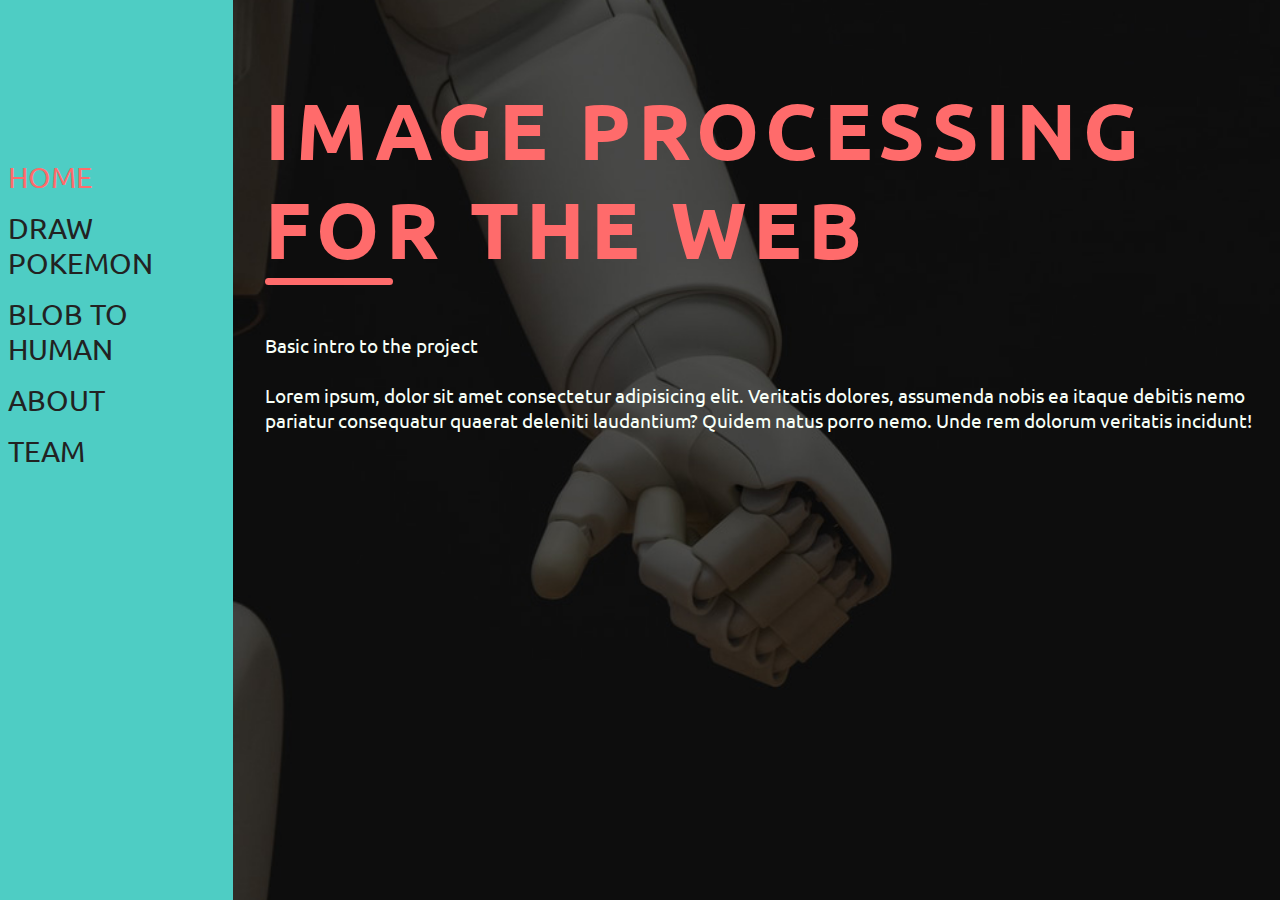
==== index.html @ 00f55019 "first commit" ====
<html lang="en">
<head>
	<meta charset="UTF-8">
	<meta name="viewport" content="width=device-width, initial-scale=1.0">
	<title>TEAM MACDEV</title>

	<!-- font -->
	<link rel="preconnect" href="https://fonts.gstatic.com">
	<link href="https://fonts.googleapis.com/css2?family=Ubuntu&display=swap" rel="stylesheet">

	<!-- MY CSS -->
	<link rel="stylesheet" href="./style.css">
	<link rel="stylesheet" href="./breakpoints.css">

</head>
<body>
	
	<div class="wrapper">

		<!-- NAVBAR -->
		<!-- NAVBAR -->
		<!-- NAVBAR -->
		<div class="navBar">
			<div class="spacer"></div>
			<a href="#home" class="nav-link active">HOME</a>
			<a href="./model01/catModel.html" class="nav-link">DRAW POKEMON</a>
			<a href="./model02/human.html" class="nav-link">BLOB TO HUMAN</a>
			<a href="#about" class="nav-link">ABOUT</a>
			<a href="#team" class="nav-link">TEAM</a>
		</div>
		<!-- NAVBAR -->
		<!-- NAVBAR -->
		<!-- NAVBAR -->
		<div class="content">
			<!-- HOME -->
			<!-- HOME -->
			<div class="home sec" id="home">
				<h1 class="mainTitle red">
					IMAGE PROCESSING <br /> FOR THE WEB
				</h1>
				<hr />
				<p class="basicText">
					Basic intro to the project
<br> <br>
					Lorem ipsum, dolor sit amet consectetur adipisicing elit.
					Veritatis dolores, assumenda nobis ea itaque debitis nemo <br>
					pariatur consequatur quaerat deleniti laudantium?
					Quidem natus porro nemo. Unde rem dolorum veritatis incidunt!
				</p>
			</div>

			<!-- ABOUT -->
			<!-- ABOUT -->
			<div class="about" id="about">
				<h1 class="head-sub red pad">ABOUT</h1>

				<p class="basicText pad">
					<h2>Shit describing our project</h2>
					Lorem ipsum, dolor sit amet consectetur adipisicing elit.
					Veritatis dolores, assumenda nobis ea itaque debitis nemo <br>
					pariatur consequatur quaerat deleniti laudantium?
					Quidem natus porro nemo. Unde rem dolorum veritatis incidunt! <br>
					Lorem ipsum, dolor sit amet consectetur adipisicing elit.
					Veritatis dolores, assumenda nobis ea itaque debitis nemo <br>
					pariatur consequatur quaerat deleniti laudantium?
					Quidem natus porro nemo. Unde rem dolorum veritatis incidunt!
				</p>


				<h1 class="head-sub red pad" id="team">TEAM</h1>
				<div class="team">

					<div class="card">
						<img src="https://media-exp1.licdn.com/dms/image/C5603AQHsKdl7psnhbw/profile-displayphoto-shrink_400_400/0?e=1611187200&v=beta&t=WaCqNYKRGRL1LhdpFHiDQNZRM1WE2i9h8B1JuXvPmYI" alt="" />
						<p class="red">Angel Macwan</p>
						<small>+91 7878787878</small> <br>
						<small>Some bullshit detail</small>
					</div>
					<div class="card">
						<img src="https://media-exp1.licdn.com/dms/image/C5603AQErQo3b53R0KQ/profile-displayphoto-shrink_400_400/0?e=1611187200&v=beta&t=Y45Rxaa67b43uiip3XsNDPoNBLb_76Pi2Y-5OfCON1s" alt="" />
						<p class="red">Pararth Dave</p>
						<small>+91 7878787878</small> <br>
						<small>Some bullshit detail</small>

					</div>

				</div>

			</div>

		</div>
	</div>

	<!-- SCRIPT -->
	<!-- SCRIPT -->
	<!-- SCRIPT -->
	

</body>
</html>
---- style.css ----
* {
	font-family: "Ubuntu", sans-serif;
	margin: 0;
	padding: 0;
	scroll-behavior: smooth;
	--red: #ff6b6b;
	--dark: #292f36;
	--white: #f7fff7;
	--aqua: #4ecdc4;
	--yellow: #ffe66d;
}
.red {
	color: var(--red);
}
.sec {
	background: var(--dark);
	padding-left: 2rem;
	min-height: 100vh;
}
.head-sub {
	font-size: 3rem;
}
.pad {
	padding: 2rem 2rem 1rem 1rem;
}

.ham {
	display: none;
}
.btn {
	border: none;
	outline: none;
	font-size: 1.5rem;
	background: var(--red);
	padding: 0.3rem;
	border-radius: 0.2rem;
}
.spacer {
	background: none;
	width: 100%;
	height: 10rem;
}
.wrapper {
	display: grid;
	grid-template-columns: 1fr 5fr;
}

.navBar {
	background: var(--aqua);
	height: 100vh;
}

.nav-link {
	display: block;
	text-decoration: none;
	color: #222;
	font-size: 2rem;
	margin-bottom: 1rem;
	padding-left: 0.5rem;
	transition: 0.4s;
}
.nav-link:hover {
	padding-left: 1.5rem;
	color: var(--red);
}
.active {
	color: var(--red);
}
.content {
	height: 100vh;
	overflow: auto;
}
.home {
	background-image: url(./assets/bg.jpeg);
	background-position: center;
	background-repeat: no-repeat;
	background-size: cover;
	background-attachment: fixed;
}
.mainTitle {
	font-size: 5rem;
	padding-top: 5rem;
	letter-spacing: 0.4rem;
}
.home > hr {
	color: var(--red);
	background: var(--red);
	width: 8rem;
	height: 7px;
	border: none;
	border-radius: 0.5rem;
}
.basicText {
	color: var(--white);
	padding-top: 3rem;
	font-size: 1.2rem;
}
.about {
	background: var(--dark);
	padding-left: 2rem;
	padding-bottom: 10rem;
}

.team {
	display: grid;
	grid-template-columns: 1fr 1fr 0.1fr;
	grid-gap: 3rem;
	text-align: center;
}
.card {
	/*  */
}
.card > img {
	width: 250px;
	border-radius: 0.5rem;
}
.card > p {
	font-size: 1.5rem;
}
.card > small {
	font-size: 1rem;
	color: white;
}

.pageTitle {
	padding-top: 3rem;
	font-size: 2.8rem;
	margin-bottom: 0rem;
}

.canvas {
	display: grid;
	grid-template-columns: 1fr 1fr;
	text-align: center;
	margin: 4rem 0;
}
.canvas > #outImg {
	transform: scale(1.5);
}
#btnDiv {
	display: grid;
	grid-template-columns: 1fr 1fr;
	grid-gap: 3rem;
	padding: 2rem 5rem;
}
.btnDiv > .btn {
	margin: 2rem;
	max-width: 8rem;
}
.loader {
	display: flex;
	align-items: center;
	justify-content: center;
}
.spinner {
	height: 5rem;
	width: 5rem;
	border-right: 5px solid var(--red);
	border-radius: 50%;

	margin: 0;
	position: absolute;
	top: 50%;
	left: 50%;
	transform: translate(-50%, -50%);

	animation-name: spinner;
	animation-duration: 1s;
	animation-timing-function: linear;
	animation-iteration-count: infinite;
}

@keyframes spinner {
	0% {
		transform: rotate(0);
	}
	100% {
		transform: rotate(360deg);
	}
}
---- breakpoints.css ----
@media only screen and (max-width: 1500px) {
	.wrapper {
		display: grid;
		grid-template-columns: 1fr 4.5fr;
	}
	.nav-link {
		font-size: 1.8rem;
	}
}
@media only screen and (max-width: 1200px) {
	.wrapper {
		display: grid;
		grid-template-columns: 1fr 5fr;
	}
	.nav-link {
		font-size: 1.5rem;
	}
}
@media only screen and (max-width: 1000px) {
	.wrapper {
		display: block;
	}

	.nav-link {
		font-size: 1.2rem;
		display: inline;
		padding: 0 0.5rem;
	}
	.navBar {
		position: absolute;
		padding: 0.5rem 0;
		text-align: center;
		width: 100vw;
		height: fit-content;
		transition: 0.5s;
		z-index: 9;
	}
	.spacer {
		display: none;
	}

	.canvas {
		display: block;
		text-align: center;
		margin: 4rem 0;
	}
	.canvas > #outImg {
		transform: scale(1);
	}
}

@media only screen and (max-width: 1000px) {
	.mainTitle {
		font-size: 3rem;
		padding-top: 8rem;
		letter-spacing: 0;
	}
	.team {
		display: block;
	}
	.about {
		padding-left: 0rem;
	}
}
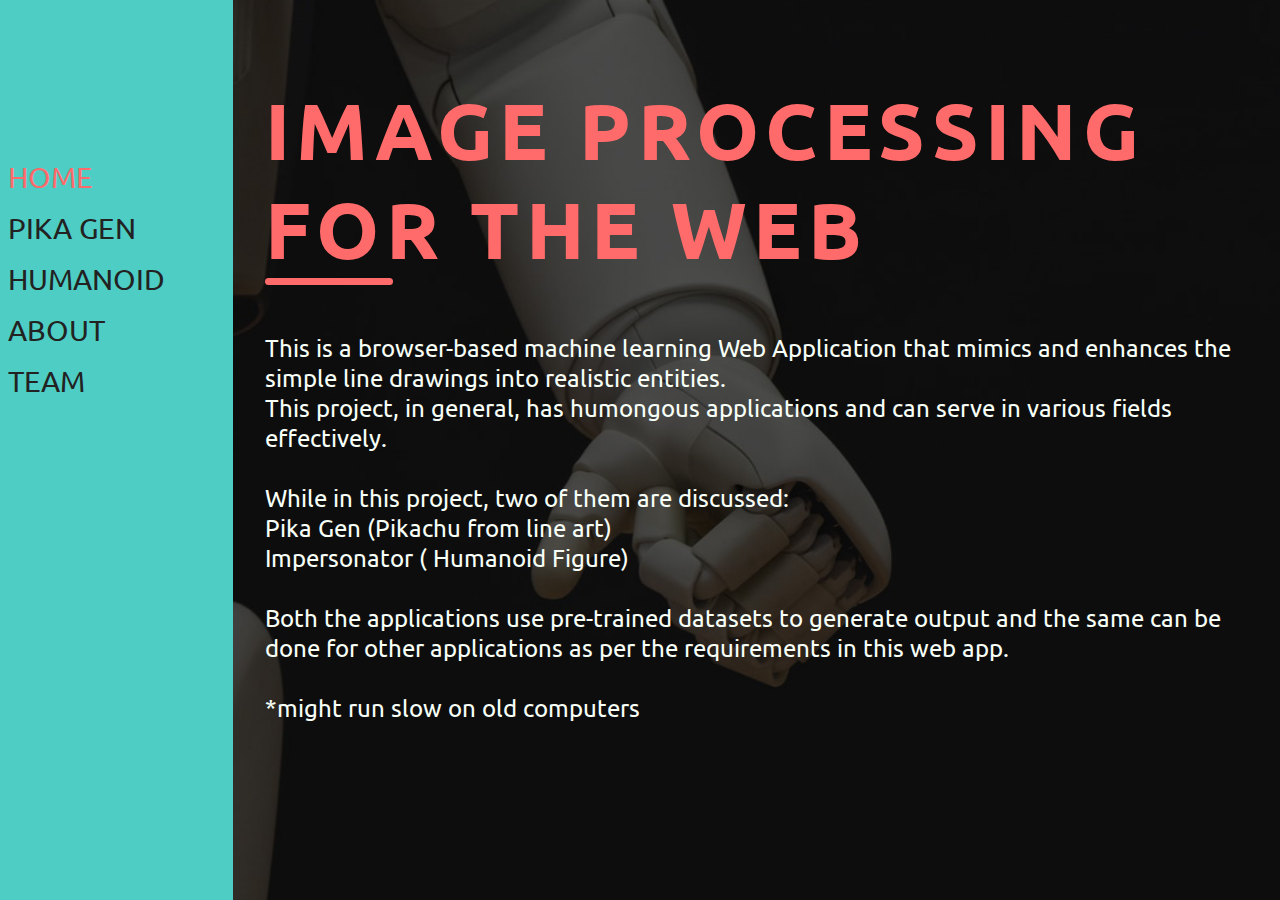
==== commit 686c2316: "Add files via upload" ====
--- a/index.html
+++ b/index.html
@@ -23,8 +23,8 @@
 		<div class="navBar">
 			<div class="spacer"></div>
 			<a href="#home" class="nav-link active">HOME</a>
-			<a href="./model01/catModel.html" class="nav-link">DRAW POKEMON</a>
-			<a href="./model02/human.html" class="nav-link">BLOB TO HUMAN</a>
+			<a href="./model01/catModel.html" class="nav-link">PIKA GEN</a>
+			<a href="./model02/human.html" class="nav-link">HUMANOID</a>
 			<a href="#about" class="nav-link">ABOUT</a>
 			<a href="#team" class="nav-link">TEAM</a>
 		</div>
@@ -40,12 +40,16 @@
 				</h1>
 				<hr />
 				<p class="basicText">
-					Basic intro to the project
-<br> <br>
-					Lorem ipsum, dolor sit amet consectetur adipisicing elit.
-					Veritatis dolores, assumenda nobis ea itaque debitis nemo <br>
-					pariatur consequatur quaerat deleniti laudantium?
-					Quidem natus porro nemo. Unde rem dolorum veritatis incidunt!
+					This is a browser-based machine learning Web Application that mimics and enhances the
+					simple line drawings into realistic entities. <br />
+					This project, in general, has humongous applications and can serve in various fields effectively. <br> <br>
+					While in this project, two of them are discussed: <br>
+					Pika Gen (Pikachu from line art) <br>
+					Impersonator ( Humanoid Figure) <br> <br>
+					Both the applications use pre-trained datasets to generate output and the same can be done for other applications as per the requirements in this web app.
+					<br><br>
+					*might run slow on old computers
+
 				</p>
 			</div>
 
@@ -55,32 +59,46 @@
 				<h1 class="head-sub red pad">ABOUT</h1>
 
 				<p class="basicText pad">
-					<h2>Shit describing our project</h2>
-					Lorem ipsum, dolor sit amet consectetur adipisicing elit.
-					Veritatis dolores, assumenda nobis ea itaque debitis nemo <br>
-					pariatur consequatur quaerat deleniti laudantium?
-					Quidem natus porro nemo. Unde rem dolorum veritatis incidunt! <br>
-					Lorem ipsum, dolor sit amet consectetur adipisicing elit.
-					Veritatis dolores, assumenda nobis ea itaque debitis nemo <br>
-					pariatur consequatur quaerat deleniti laudantium?
-					Quidem natus porro nemo. Unde rem dolorum veritatis incidunt!
+					
+					This Machine Learning Web App is made by using ML5.JS which is a Javascript Layer on top of
+					TensorFlow (A beginner-friendly Machine Learning Library maintained by google)	<br>
+					<br>
+					This project is a small demo considering the size constraints, more intricate datasets can be used if a good enough server is available. 
+
+					<br><br>
+					P5.JS is also used to handle DOM Events and canvas image rendering.
+					P5.JS is a JS Library for Canvas Graphics maintained by Processing Community
+
+					<br><br>
+
+					An effort has been made to lower the size of the project, which is around 50 MB as of now. The very reason it takes time to load for the first time is because of the downloading of the dataset going on in the background.
+
+					This project uses hardware acceleration by making the use of WEBGB that makes use of GPU on a system.
+					<br>
+					This makes it work much faster than using the core javascript single-thread approach.
+
+					It is a sample project that can be enhanced to have infinite applications in various fields and sectors.
+					<br>
 				</p>
 
 
 				<h1 class="head-sub red pad" id="team">TEAM</h1>
-				<div class="team">
+				<div class="team pad">
 
 					<div class="card">
 						<img src="https://media-exp1.licdn.com/dms/image/C5603AQHsKdl7psnhbw/profile-displayphoto-shrink_400_400/0?e=1611187200&v=beta&t=WaCqNYKRGRL1LhdpFHiDQNZRM1WE2i9h8B1JuXvPmYI" alt="" />
 						<p class="red">Angel Macwan</p>
-						<small>+91 7878787878</small> <br>
-						<small>Some bullshit detail</small>
+						<small>(+91) 7405-448-39</small>
+						<small>armacwan@gmail.com</small>
+						<small>MS Data Science (AMITY)</small>
+						<small> <a href="https://angelmacwan.github.io" target="_blank" >angelmacwan.github.io </a></small>
 					</div>
 					<div class="card">
 						<img src="https://media-exp1.licdn.com/dms/image/C5603AQErQo3b53R0KQ/profile-displayphoto-shrink_400_400/0?e=1611187200&v=beta&t=Y45Rxaa67b43uiip3XsNDPoNBLb_76Pi2Y-5OfCON1s" alt="" />
 						<p class="red">Pararth Dave</p>
-						<small>+91 7878787878</small> <br>
-						<small>Some bullshit detail</small>
+						<small>(+91) 8239-379-393</small>
+						<small>pararthdave@gmail.com</small>
+						<small>MS Data Science (DAIICT)</small>
 
 					</div>
 
--- a/style.css
+++ b/style.css
@@ -34,6 +34,9 @@
 	background: var(--red);
 	padding: 0.3rem;
 	border-radius: 0.2rem;
+}
+.centerText {
+	text-align: center;
 }
 .spacer {
 	background: none;
@@ -93,7 +96,7 @@
 .basicText {
 	color: var(--white);
 	padding-top: 3rem;
-	font-size: 1.2rem;
+	font-size: 1.5rem;
 }
 .about {
 	background: var(--dark);
@@ -107,19 +110,22 @@
 	grid-gap: 3rem;
 	text-align: center;
 }
-.card {
-	/*  */
-}
+
 .card > img {
 	width: 250px;
 	border-radius: 0.5rem;
+	margin-bottom: 1rem;
 }
 .card > p {
 	font-size: 1.5rem;
 }
-.card > small {
+.card > small,
+.card > small > a {
 	font-size: 1rem;
 	color: white;
+	text-decoration: none;
+	display: block;
+	margin-top: 0.5rem;
 }
 
 .pageTitle {
@@ -159,9 +165,9 @@
 	border-radius: 50%;
 
 	margin: 0;
-	position: absolute;
+	position: fixed;
 	top: 50%;
-	left: 50%;
+	left: 55%;
 	transform: translate(-50%, -50%);
 
 	animation-name: spinner;
@@ -178,3 +184,11 @@
 		transform: rotate(360deg);
 	}
 }
+
+.LoadingText {
+	text-align: center;
+	padding-top: 40vh;
+	width: 100%;
+	color: white;
+	font-size: 1.5rem;
+}
--- a/breakpoints.css
+++ b/breakpoints.css
@@ -47,6 +47,9 @@
 	.canvas > #outImg {
 		transform: scale(1);
 	}
+	.spinner {
+		left: 50%;
+	}
 }
 
 @media only screen and (max-width: 1000px) {
